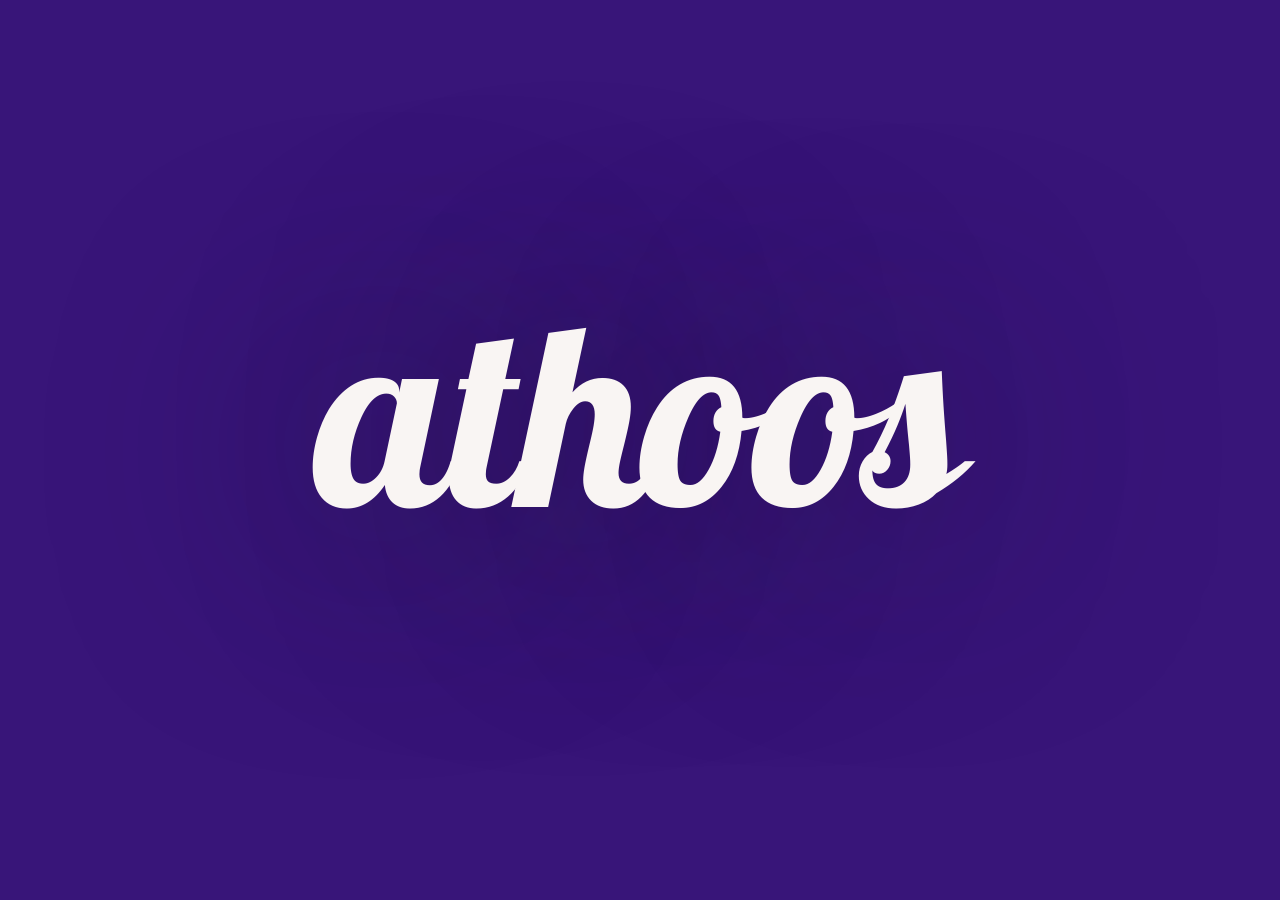
==== index.html @ 97199108 "Initial commit" ====
<!DOCTYPE html>

<head>
  <title>Athoos</title>
  <link href="style.css" type="text/css" rel="stylesheet">
</head>

<body>
  <section class="intro">
    <div class="inner">
      <div class="content">
        <h1><span class="rwd-line">athoos</span></h1>
      </div>
    </div>
  </section>
</body>

</html>
---- style.css ----
@import url('https://fonts.googleapis.com/css?family=Galada');

html,
body {
  margin: 0;
  padding: 0;
  height: 100%;
  width: 100%;
  background-color: #1e1047;
}

.intro {
  height: 100%;
  width: 100%;
  margin: auto;
  display: table;
  top: 0;
  background-size: cover;
  background-color: #381579;
}

.intro .inner {
  display: table-cell;
  vertical-align: middle;
  width: 100%;
  max-width: none;
}

.content {
  max-width: 100%;
  margin: 0 auto;
  text-align: center;
}

.content h1 {
  font-family: "Galada", Georgia, serif;
  color: #f9f5f3;
  text-shadow: 0px 0px 250px #21183c;
  font-size: 6rem;
  font-weight: normal;
}

.rwd-line {
  display: block;
}

@media screen and (min-width: 768px) {
  .content h1 {
    font-size: 16rem;
  }

  .rwd-line {
    display: inline;
  }
}
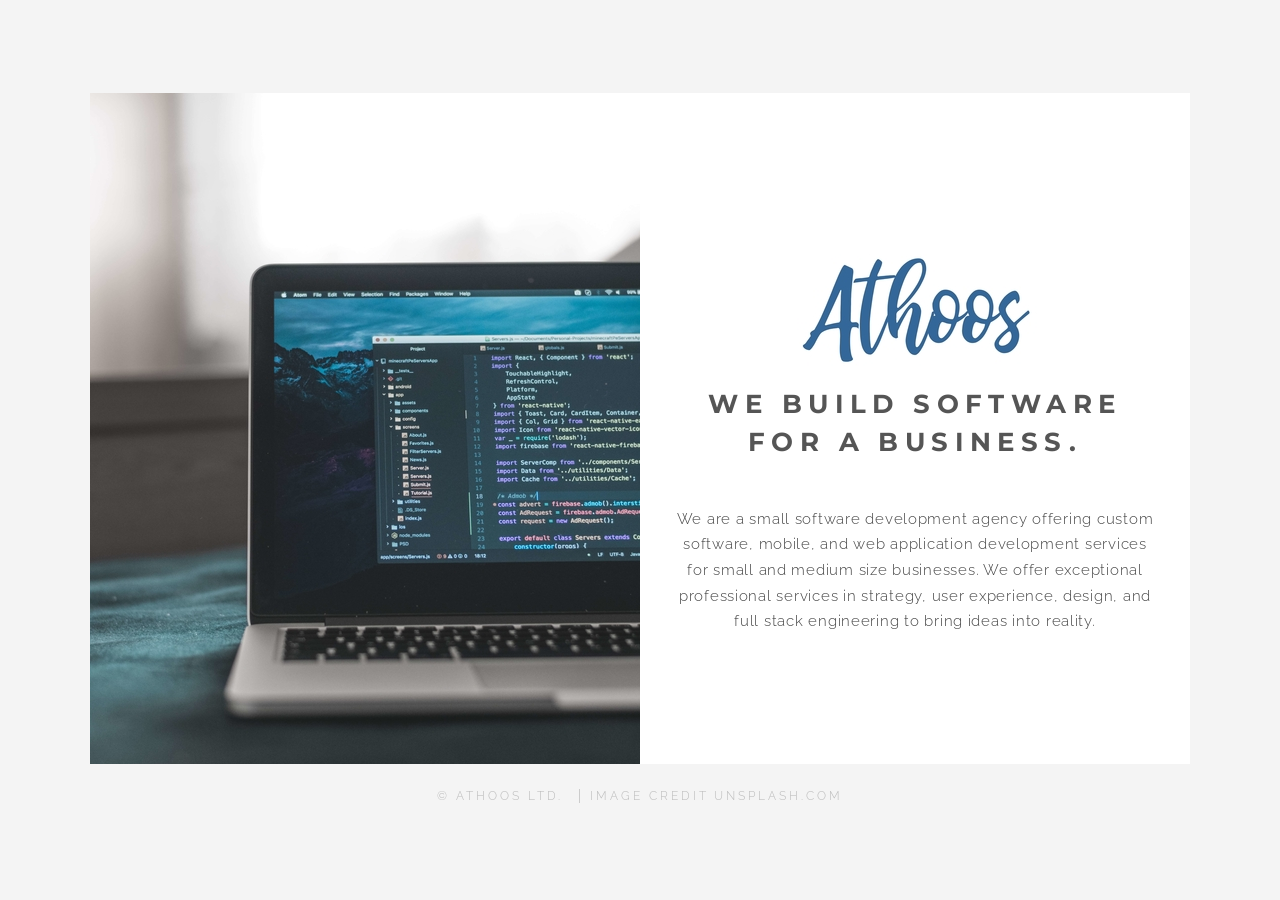
==== commit 0086ae8f: "New home page design" ====
--- a/index.html
+++ b/index.html
@@ -1,18 +1,61 @@
-<!DOCTYPE html>
-
-<head>
-  <title>Athoos</title>
-  <link href="style.css" type="text/css" rel="stylesheet">
-</head>
-
-<body>
-  <section class="intro">
-    <div class="inner">
-      <div class="content">
-        <h1><span class="rwd-line">athoos</span></h1>
-      </div>
-    </div>
-  </section>
-</body>
-
-</html>
+<!DOCTYPE html>
+<!--
+	Indivisible by Pixelarity
+	pixelarity.com | hello@pixelarity.com
+	License: pixelarity.com/license
+-->
+<html>
+  <head>
+    <title>Athoos | Software Development Agency</title>
+    <meta charset="utf-8" />
+    <meta
+      name="viewport"
+      content="width=device-width, initial-scale=1, user-scalable=no"
+    />
+    <link rel="stylesheet" href="assets/css/main.css" />
+  </head>
+  <body>
+    <!-- Wrapper -->
+    <div id="wrapper">
+      <!-- Home -->
+      <article id="home" class="panel special">
+        <div class="image">
+          <img
+            src="images/home-sidebar.jpg"
+            alt="Computer screen"
+            data-position="center center"
+          />
+        </div>
+        <div class="content">
+          <div class="inner">
+            <header>
+              <img
+                src="images/athoos-logo.jpg"
+                alt="Athoos Ltd Logo"
+                data-position="center center"
+              />
+              <h2>
+                We build software for a business.
+              </h2>
+            </header>
+            <p>
+              We are a small software development agency offering custom
+              software, mobile, and web application development services for
+              small and medium size businesses. We offer exceptional
+              professional services in strategy, user experience, design, and
+              full stack engineering to bring ideas into reality.
+            </p>
+          </div>
+        </div>
+      </article>
+
+      <!-- Footer -->
+      <footer id="footer">
+        <p class="copyright">
+          &copy; Athoos Ltd.
+          <span class="text-muted">Image credit unsplash.com</span>
+        </p>
+      </footer>
+    </div>
+  </body>
+</html>
--- a/assets/css/main.css
+++ b/assets/css/main.css
@@ -0,0 +1,1689 @@
+@import url("https://fonts.googleapis.com/css?family=Raleway|Montserrat:700");
+
+/*
+	Indivisible by Pixelarity
+	pixelarity.com | hello@pixelarity.com
+	License: pixelarity.com/license
+*/
+
+html,
+body,
+div,
+span,
+applet,
+object,
+iframe,
+h1,
+h2,
+h3,
+h4,
+h5,
+h6,
+p,
+blockquote,
+pre,
+a,
+abbr,
+acronym,
+address,
+big,
+cite,
+code,
+del,
+dfn,
+em,
+img,
+ins,
+kbd,
+q,
+s,
+samp,
+small,
+strike,
+strong,
+sub,
+sup,
+tt,
+var,
+b,
+u,
+i,
+center,
+dl,
+dt,
+dd,
+ol,
+ul,
+li,
+fieldset,
+form,
+label,
+legend,
+table,
+caption,
+tbody,
+tfoot,
+thead,
+tr,
+th,
+td,
+article,
+aside,
+canvas,
+details,
+embed,
+figure,
+figcaption,
+footer,
+header,
+hgroup,
+menu,
+nav,
+output,
+ruby,
+section,
+summary,
+time,
+mark,
+audio,
+video {
+  margin: 0;
+  padding: 0;
+  border: 0;
+  font-size: 100%;
+  font: inherit;
+  vertical-align: baseline;
+}
+
+article,
+aside,
+details,
+figcaption,
+figure,
+footer,
+header,
+hgroup,
+menu,
+nav,
+section {
+  display: block;
+}
+
+body {
+  line-height: 1;
+}
+
+ol,
+ul {
+  list-style: none;
+}
+
+blockquote,
+q {
+  quotes: none;
+}
+
+blockquote:before,
+blockquote:after,
+q:before,
+q:after {
+  content: "";
+  content: none;
+}
+
+table {
+  border-collapse: collapse;
+  border-spacing: 0;
+}
+
+body {
+  -webkit-text-size-adjust: none;
+}
+
+mark {
+  background-color: transparent;
+  color: inherit;
+}
+
+input::-moz-focus-inner {
+  border: 0;
+  padding: 0;
+}
+
+input,
+select,
+textarea {
+  -moz-appearance: none;
+  -webkit-appearance: none;
+  -ms-appearance: none;
+  appearance: none;
+}
+
+/* Basic */
+
+@-ms-viewport {
+  width: device-width;
+}
+
+@media screen and (max-width: 480px) {
+  html,
+  body {
+    min-width: 320px;
+  }
+}
+
+html {
+  box-sizing: border-box;
+}
+
+*,
+*:before,
+*:after {
+  box-sizing: inherit;
+}
+
+body {
+  background: #f4f4f4;
+}
+
+body.is-preload-0 *,
+body.is-preload-0 *:before,
+body.is-preload-0 *:after {
+  -moz-animation: none !important;
+  -webkit-animation: none !important;
+  -ms-animation: none !important;
+  animation: none !important;
+  -moz-transition: none !important;
+  -webkit-transition: none !important;
+  -ms-transition: none !important;
+  transition: none !important;
+}
+
+/* Type */
+
+body,
+input,
+select,
+textarea {
+  color: #444;
+  font-family: "Raleway", Helvetica, sans-serif;
+  font-size: 14pt;
+  font-weight: 300;
+  line-height: 1.75;
+  letter-spacing: 0.05em;
+}
+
+@media screen and (max-width: 1680px) {
+  body,
+  input,
+  select,
+  textarea {
+    font-size: 11pt;
+  }
+}
+
+@media screen and (max-width: 360px) {
+  body,
+  input,
+  select,
+  textarea {
+    font-size: 10pt;
+  }
+}
+
+a {
+  -moz-transition: color 0.2s ease, border-bottom-color 0.2s ease;
+  -webkit-transition: color 0.2s ease, border-bottom-color 0.2s ease;
+  -ms-transition: color 0.2s ease, border-bottom-color 0.2s ease;
+  transition: color 0.2s ease, border-bottom-color 0.2s ease;
+  text-decoration: none;
+  border-bottom: dotted 1px;
+  color: inherit;
+}
+
+a:hover {
+  color: #49c8ff !important;
+  border-bottom-color: transparent;
+}
+
+strong,
+b {
+  color: #555;
+  font-weight: 500;
+}
+
+em,
+i {
+  font-style: italic;
+}
+
+p {
+  margin: 0 0 2em 0;
+}
+
+h1,
+h2,
+h3,
+h4,
+h5,
+h6 {
+  color: #555;
+  font-family: "Montserrat", sans-serif;
+  font-weight: 700;
+  line-height: 1.5;
+  margin: 0 0 1em 0;
+  text-transform: uppercase;
+  letter-spacing: 0.25em;
+}
+
+h1 a,
+h2 a,
+h3 a,
+h4 a,
+h5 a,
+h6 a {
+  color: inherit;
+  text-decoration: none;
+}
+
+h1 {
+  font-size: 2em;
+}
+
+h2 {
+  font-size: 1.75em;
+}
+
+h3 {
+  font-size: 1.25em;
+}
+
+h4 {
+  font-size: 1em;
+}
+
+h5 {
+  font-size: 0.9em;
+}
+
+h6 {
+  font-size: 0.7em;
+}
+
+@media screen and (max-width: 736px) {
+  h1 {
+    font-size: 1.5em;
+  }
+
+  h2 {
+    font-size: 1.25em;
+  }
+}
+
+sub {
+  font-size: 0.8em;
+  position: relative;
+  top: 0.5em;
+}
+
+sup {
+  font-size: 0.8em;
+  position: relative;
+  top: -0.5em;
+}
+
+blockquote {
+  border-left: solid 4px #cccccc;
+  font-style: italic;
+  margin: 0 0 2em 0;
+  padding: 0.5em 0 0.5em 2em;
+}
+
+code {
+  background: rgba(144, 144, 144, 0.075);
+  border-radius: 8px;
+  border: solid 1px #cccccc;
+  font-family: "Courier New", monospace;
+  font-size: 0.9em;
+  margin: 0 0.25em;
+  padding: 0.25em 0.65em;
+}
+
+pre {
+  -webkit-overflow-scrolling: touch;
+  font-family: "Courier New", monospace;
+  font-size: 0.9em;
+  margin: 0 0 2em 0;
+}
+
+pre code {
+  display: block;
+  line-height: 1.75;
+  padding: 1em 1.5em;
+  overflow-x: auto;
+}
+
+hr {
+  border: 0;
+  border-bottom: solid 1px #cccccc;
+  margin: 2em 0;
+}
+
+hr.major {
+  margin: 3em 0;
+}
+
+.align-left {
+  text-align: left;
+}
+
+.align-center {
+  text-align: center;
+}
+
+.align-right {
+  text-align: right;
+}
+
+/* Section/Article */
+
+section.special,
+article.special {
+  text-align: center;
+}
+
+header {
+  margin: 3em 0;
+}
+
+header > :first-child {
+  margin-bottom: 0;
+}
+
+header > :first-child:after {
+  content: "";
+  display: block;
+  background-color: #cccccc;
+  height: 1px;
+  margin: 1.5rem 0 1.75rem 0;
+  width: 5rem;
+}
+
+.special header > :first-child:after {
+  margin-left: auto;
+  margin-right: auto;
+}
+
+header p {
+  font-size: 0.9em;
+  letter-spacing: 0.25em;
+  margin-bottom: 0;
+  text-transform: uppercase;
+}
+
+@media screen and (max-width: 736px) {
+  header {
+    margin: 2em 0;
+  }
+
+  header > :first-child:after {
+    margin: 1.25rem 0 1.5rem 0;
+  }
+
+  header p {
+    font-size: 0.8em;
+  }
+
+  header p br {
+    display: none;
+  }
+}
+
+/* Form */
+
+form {
+  margin: 0 0 2em 0;
+}
+
+form > :last-child {
+  margin-bottom: 0;
+}
+
+form > .fields {
+  display: -moz-flex;
+  display: -webkit-flex;
+  display: -ms-flex;
+  display: flex;
+  -moz-flex-wrap: wrap;
+  -webkit-flex-wrap: wrap;
+  -ms-flex-wrap: wrap;
+  flex-wrap: wrap;
+  width: calc(100% + 3em);
+  margin: -1.5em 0 2em -1.5em;
+}
+
+form > .fields > .field {
+  -moz-flex-grow: 0;
+  -webkit-flex-grow: 0;
+  -ms-flex-grow: 0;
+  flex-grow: 0;
+  -moz-flex-shrink: 0;
+  -webkit-flex-shrink: 0;
+  -ms-flex-shrink: 0;
+  flex-shrink: 0;
+  padding: 1.5em 0 0 1.5em;
+  width: calc(100% - 1.5em);
+}
+
+form > .fields > .field.half {
+  width: calc(50% - 0.75em);
+}
+
+form > .fields > .field.third {
+  width: calc(100% / 3 - 0.5em);
+}
+
+form > .fields > .field.quarter {
+  width: calc(25% - 0.375em);
+}
+
+@media screen and (max-width: 480px) {
+  form > .fields {
+    width: calc(100% + 3em);
+    margin: -1.5em 0 2em -1.5em;
+  }
+
+  form > .fields > .field {
+    padding: 1.5em 0 0 1.5em;
+    width: calc(100% - 1.5em);
+  }
+
+  form > .fields > .field.half {
+    width: calc(100% - 1.5em);
+  }
+
+  form > .fields > .field.third {
+    width: calc(100% - 1.5em);
+  }
+
+  form > .fields > .field.quarter {
+    width: calc(100% - 1.5em);
+  }
+}
+
+label {
+  color: #555;
+  display: block;
+  font-size: 0.8em;
+  font-weight: 500;
+  margin: 0 0 1em 0;
+  text-transform: uppercase;
+  letter-spacing: 0.25em;
+}
+
+input[type="text"],
+input[type="password"],
+input[type="email"],
+input[type="tel"],
+input[type="search"],
+input[type="url"],
+select,
+textarea {
+  -moz-appearance: none;
+  -webkit-appearance: none;
+  -ms-appearance: none;
+  appearance: none;
+  background: rgba(144, 144, 144, 0.075);
+  border-radius: 8px;
+  border: none;
+  border: solid 1px #cccccc;
+  color: inherit;
+  display: block;
+  outline: 0;
+  padding: 0 1em;
+  text-decoration: none;
+  width: 100%;
+}
+
+input[type="text"]:invalid,
+input[type="password"]:invalid,
+input[type="email"]:invalid,
+input[type="tel"]:invalid,
+input[type="search"]:invalid,
+input[type="url"]:invalid,
+select:invalid,
+textarea:invalid {
+  box-shadow: none;
+}
+
+input[type="text"]:focus,
+input[type="password"]:focus,
+input[type="email"]:focus,
+input[type="tel"]:focus,
+input[type="search"]:focus,
+input[type="url"]:focus,
+select:focus,
+textarea:focus {
+  border-color: #49c8ff;
+  box-shadow: 0 0 0 1px #49c8ff;
+}
+
+select {
+  background-image: url("data:image/svg+xml;charset=utf8,%3Csvg xmlns='http://www.w3.org/2000/svg' width='40' height='40' preserveAspectRatio='none' viewBox='0 0 40 40'%3E%3Cpath d='M9.4,12.3l10.4,10.4l10.4-10.4c0.2-0.2,0.5-0.4,0.9-0.4c0.3,0,0.6,0.1,0.9,0.4l3.3,3.3c0.2,0.2,0.4,0.5,0.4,0.9 c0,0.4-0.1,0.6-0.4,0.9L20.7,31.9c-0.2,0.2-0.5,0.4-0.9,0.4c-0.3,0-0.6-0.1-0.9-0.4L4.3,17.3c-0.2-0.2-0.4-0.5-0.4-0.9 c0-0.4,0.1-0.6,0.4-0.9l3.3-3.3c0.2-0.2,0.5-0.4,0.9-0.4S9.1,12.1,9.4,12.3z' fill='%23cccccc' /%3E%3C/svg%3E");
+  background-size: 1.25rem;
+  background-repeat: no-repeat;
+  background-position: calc(100% - 1rem) center;
+  height: 2.75em;
+  padding-right: 2.75em;
+  text-overflow: ellipsis;
+}
+
+select:focus::-ms-value {
+  background-color: transparent;
+}
+
+select::-ms-expand {
+  display: none;
+}
+
+select option {
+  color: #555;
+  background: #f4f4f4;
+}
+
+input[type="text"],
+input[type="password"],
+input[type="email"],
+input[type="tel"],
+input[type="search"],
+input[type="url"],
+select {
+  height: 2.75em;
+}
+
+textarea {
+  padding: 0.75em 1em;
+}
+
+input[type="checkbox"],
+input[type="radio"] {
+  -moz-appearance: none;
+  -webkit-appearance: none;
+  -ms-appearance: none;
+  appearance: none;
+  display: block;
+  float: left;
+  margin-right: -2em;
+  opacity: 0;
+  width: 1em;
+  z-index: -1;
+}
+
+input[type="checkbox"] + label,
+input[type="radio"] + label {
+  text-decoration: none;
+  color: #444;
+  cursor: pointer;
+  display: inline-block;
+  font-size: 0.8em;
+  font-weight: 300;
+  margin: 0 0 0.5em 0;
+  padding-left: 2.9em;
+  padding-right: 0.75em;
+  position: relative;
+}
+
+input[type="checkbox"] + label:before,
+input[type="radio"] + label:before {
+  -moz-osx-font-smoothing: grayscale;
+  -webkit-font-smoothing: antialiased;
+  display: inline-block;
+  font-style: normal;
+  font-variant: normal;
+  text-rendering: auto;
+  line-height: 1;
+  text-transform: none !important;
+  font-family: "Font Awesome 5 Free";
+  font-weight: 900;
+}
+
+input[type="checkbox"] + label:before,
+input[type="radio"] + label:before {
+  background: rgba(144, 144, 144, 0.075);
+  border-radius: 8px;
+  border: solid 1px #cccccc;
+  content: "";
+  display: inline-block;
+  height: 1.65em;
+  left: 0;
+  line-height: 1.58125em;
+  position: absolute;
+  text-align: center;
+  top: 0;
+  width: 1.65em;
+  font-size: 1em;
+  letter-spacing: 0;
+}
+
+input[type="checkbox"]:checked + label:before,
+input[type="radio"]:checked + label:before {
+  background: #555;
+  border-color: #555;
+  color: #ffffff;
+  content: "\f00c";
+}
+
+input[type="checkbox"]:focus + label:before,
+input[type="radio"]:focus + label:before {
+  border-color: #49c8ff;
+  box-shadow: 0 0 0 1px #49c8ff;
+}
+
+input[type="checkbox"] + label:before {
+  border-radius: 4px;
+}
+
+input[type="radio"] + label:before {
+  border-radius: 100%;
+}
+
+::-webkit-input-placeholder {
+  color: #bbb !important;
+  opacity: 1;
+}
+
+:-moz-placeholder {
+  color: #bbb !important;
+  opacity: 1;
+}
+
+::-moz-placeholder {
+  color: #bbb !important;
+  opacity: 1;
+}
+
+:-ms-input-placeholder {
+  color: #bbb !important;
+  opacity: 1;
+}
+
+.formerize-placeholder {
+  color: #bbb !important;
+  opacity: 1;
+}
+
+/* Box */
+
+.box {
+  border-radius: 8px;
+  border: solid 1px #cccccc;
+  margin-bottom: 2em;
+  padding: 1.5em;
+}
+
+.box > :last-child,
+.box > :last-child > :last-child,
+.box > :last-child > :last-child > :last-child {
+  margin-bottom: 0;
+}
+
+.box.alt {
+  border: 0;
+  border-radius: 0;
+  padding: 0;
+}
+
+/* Icon */
+
+.icon {
+  text-decoration: none;
+  border-bottom: none;
+  position: relative;
+}
+
+.icon:before {
+  -moz-osx-font-smoothing: grayscale;
+  -webkit-font-smoothing: antialiased;
+  display: inline-block;
+  font-style: normal;
+  font-variant: normal;
+  text-rendering: auto;
+  line-height: 1;
+  text-transform: none !important;
+  font-family: "Font Awesome 5 Free";
+  font-weight: 400;
+}
+
+.icon.solid:before {
+  font-weight: 900;
+}
+
+.icon.brands:before {
+  font-family: "Font Awesome 5 Brands";
+}
+
+.icon > .label {
+  display: none;
+}
+
+/* Image */
+
+.image {
+  border-radius: 8px;
+  border: 0;
+  display: inline-block;
+  position: relative;
+}
+
+.image img {
+  border-radius: 8px;
+  display: block;
+}
+
+.image.left,
+.image.right {
+  max-width: 40%;
+}
+
+.image.left img,
+.image.right img {
+  width: 100%;
+}
+
+.image.left {
+  float: left;
+  padding: 0 1.5em 1em 0;
+  top: 0.25em;
+}
+
+.image.right {
+  float: right;
+  padding: 0 0 1em 1.5em;
+  top: 0.25em;
+}
+
+.image.fit {
+  display: block;
+  margin: 0 0 2em 0;
+  width: 100%;
+}
+
+.image.fit img {
+  width: 100%;
+}
+
+.image.main {
+  display: block;
+  margin: 0 0 3em 0;
+  width: 100%;
+}
+
+.image.main img {
+  width: 100%;
+}
+
+/* List */
+
+ol {
+  list-style: decimal;
+  margin: 0 0 2em 0;
+  padding-left: 1.25em;
+}
+
+ol li {
+  padding-left: 0.25em;
+}
+
+ul {
+  list-style: disc;
+  margin: 0 0 2em 0;
+  padding-left: 1em;
+}
+
+ul li {
+  padding-left: 0.5em;
+}
+
+ul.alt {
+  list-style: none;
+  padding-left: 0;
+}
+
+ul.alt li {
+  border-top: solid 1px #cccccc;
+  padding: 0.5em 0;
+}
+
+ul.alt li:first-child {
+  border-top: 0;
+  padding-top: 0;
+}
+
+dl {
+  margin: 0 0 2em 0;
+}
+
+dl dt {
+  display: block;
+  font-weight: 500;
+  margin: 0 0 1em 0;
+}
+
+dl dd {
+  margin-left: 2em;
+}
+
+/* Actions */
+
+ul.actions {
+  cursor: default;
+  list-style: none;
+  margin-left: -1em;
+  margin-top: -1em;
+  padding-left: 0;
+}
+
+ul.actions li {
+  display: inline-block;
+  margin: 1em 0 0 1em;
+  padding-left: 0;
+  vertical-align: middle;
+}
+
+ul.actions li:last-child {
+  padding-right: 0;
+}
+
+ul.actions.stacked {
+  margin-top: 0;
+  margin-left: 0;
+}
+
+ul.actions.stacked li {
+  display: block;
+  margin: 0;
+  padding: 1.5em 0 0 0;
+  position: relative;
+}
+
+ul.actions.stacked li:first-child {
+  padding-top: 0;
+}
+
+ul.actions.stacked li > * {
+  margin-bottom: 0;
+}
+
+ul.actions.stacked li > .button {
+  min-width: 15em;
+}
+
+ul.actions.stacked.special li:after {
+  background-color: #cccccc;
+  content: "";
+  display: block;
+  height: 1.5em;
+  left: 50%;
+  position: absolute;
+  top: 100%;
+  width: 1px;
+}
+
+ul.actions.stacked.special li:last-child:after {
+  display: none;
+}
+
+@media screen and (max-width: 736px) {
+  ul.actions.stacked.special li {
+    padding: 1em 0 0 0;
+  }
+
+  ul.actions.stacked.special li:after {
+    height: 1em;
+  }
+}
+
+ul.actions.animated.spinY li {
+  -moz-perspective: 1000px;
+  -webkit-perspective: 1000px;
+  -ms-perspective: 1000px;
+  perspective: 1000px;
+}
+
+ul.actions.animated.spinY li a {
+  -moz-transition: background-color 0.2s ease, box-shadow 0.2s ease,
+    color 0.2s ease, -moz-transform 0.5s ease-in;
+  -webkit-transition: background-color 0.2s ease, box-shadow 0.2s ease,
+    color 0.2s ease, -webkit-transform 0.5s ease-in;
+  -ms-transition: background-color 0.2s ease, box-shadow 0.2s ease,
+    color 0.2s ease, -ms-transform 0.5s ease-in;
+  transition: background-color 0.2s ease, box-shadow 0.2s ease, color 0.2s ease,
+    transform 0.5s ease-in;
+}
+
+ul.actions.animated.spinY li a.active {
+  -moz-transform: rotateY(480deg);
+  -webkit-transform: rotateY(480deg);
+  -ms-transform: rotateY(480deg);
+  transform: rotateY(480deg);
+}
+
+ul.actions.animated.spinX li {
+  -moz-perspective: 1000px;
+  -webkit-perspective: 1000px;
+  -ms-perspective: 1000px;
+  perspective: 1000px;
+}
+
+ul.actions.animated.spinX li a {
+  -moz-transition: background-color 0.2s ease, box-shadow 0.2s ease,
+    color 0.2s ease, -moz-transform 0.5s ease-in;
+  -webkit-transition: background-color 0.2s ease, box-shadow 0.2s ease,
+    color 0.2s ease, -webkit-transform 0.5s ease-in;
+  -ms-transition: background-color 0.2s ease, box-shadow 0.2s ease,
+    color 0.2s ease, -ms-transform 0.5s ease-in;
+  transition: background-color 0.2s ease, box-shadow 0.2s ease, color 0.2s ease,
+    transform 0.5s ease-in;
+}
+
+ul.actions.animated.spinX li a.active {
+  -moz-transform: rotateX(480deg);
+  -webkit-transform: rotateX(480deg);
+  -ms-transform: rotateX(480deg);
+  transform: rotateX(480deg);
+}
+
+/* Icons */
+
+ul.icons {
+  cursor: default;
+  list-style: none;
+  padding-left: 0;
+}
+
+ul.icons li {
+  display: inline-block;
+  padding-left: 0;
+}
+
+ul.icons li .icon {
+  display: inline-block;
+  width: 2.5em;
+  height: 2.5em;
+  line-height: 2.5em;
+  text-align: center;
+}
+
+ul.icons li .icon:before {
+  font-size: 1.25rem;
+}
+
+/* Table */
+
+.table-wrapper {
+  -webkit-overflow-scrolling: touch;
+  overflow-x: auto;
+}
+
+table {
+  margin: 0 0 2em 0;
+  width: 100%;
+}
+
+table tbody tr {
+  border: solid 1px #cccccc;
+  border-left: 0;
+  border-right: 0;
+}
+
+table tbody tr:nth-child(2n + 1) {
+  background-color: rgba(144, 144, 144, 0.075);
+}
+
+table td {
+  padding: 0.75em 0.75em;
+}
+
+table th {
+  color: #555;
+  font-size: 0.9em;
+  font-weight: 500;
+  padding: 0 0.75em 0.75em 0.75em;
+  text-align: left;
+}
+
+table thead {
+  border-bottom: solid 2px #cccccc;
+}
+
+table tfoot {
+  border-top: solid 2px #cccccc;
+}
+
+table.alt {
+  border-collapse: separate;
+}
+
+table.alt tbody tr td {
+  border: solid 1px #cccccc;
+  border-left-width: 0;
+  border-top-width: 0;
+}
+
+table.alt tbody tr td:first-child {
+  border-left-width: 1px;
+}
+
+table.alt tbody tr:first-child td {
+  border-top-width: 1px;
+}
+
+table.alt thead {
+  border-bottom: 0;
+}
+
+table.alt tfoot {
+  border-top: 0;
+}
+
+/* Button */
+
+input[type="submit"],
+input[type="reset"],
+input[type="button"],
+button,
+.button {
+  -moz-appearance: none;
+  -webkit-appearance: none;
+  -ms-appearance: none;
+  appearance: none;
+  -moz-transition: background-color 0.2s ease, box-shadow 0.2s ease,
+    color 0.2s ease;
+  -webkit-transition: background-color 0.2s ease, box-shadow 0.2s ease,
+    color 0.2s ease;
+  -ms-transition: background-color 0.2s ease, box-shadow 0.2s ease,
+    color 0.2s ease;
+  transition: background-color 0.2s ease, box-shadow 0.2s ease, color 0.2s ease;
+  -webkit-tap-highlight-color: rgba(255, 255, 255, 0);
+  background-color: transparent;
+  border-radius: 8px;
+  border: 0;
+  box-shadow: inset 0 0 0 1px #cccccc;
+  color: #555 !important;
+  cursor: pointer;
+  display: inline-block;
+  font-size: 0.8em;
+  font-weight: 500;
+  height: 3.5em;
+  letter-spacing: 0.25em;
+  line-height: 3.5em;
+  padding: 0 2em;
+  position: relative;
+  text-align: center;
+  text-decoration: none;
+  text-transform: uppercase;
+  white-space: nowrap;
+}
+
+input[type="submit"].icon:before,
+input[type="reset"].icon:before,
+input[type="button"].icon:before,
+button.icon:before,
+.button.icon:before {
+  margin-right: 0.5em;
+}
+
+input[type="submit"].back,
+input[type="reset"].back,
+input[type="button"].back,
+button.back,
+.button.back {
+  padding-left: 4.75em;
+}
+
+input[type="submit"].back:before,
+input[type="reset"].back:before,
+input[type="button"].back:before,
+button.back:before,
+.button.back:before {
+  -moz-transition: opacity 0.2s ease;
+  -webkit-transition: opacity 0.2s ease;
+  -ms-transition: opacity 0.2s ease;
+  transition: opacity 0.2s ease;
+  background-image: url("data:image/svg+xml;charset=utf8,%3Csvg xmlns='http://www.w3.org/2000/svg' xmlns:xlink='http://www.w3.org/1999/xlink' width='112px' height='96px' viewBox='0 0 112 96' zoomAndPan='disable'%3E%3Cstyle%3Eline %7B stroke: %23cccccc%3B stroke-width: 4px %7D%3C/style%3E%3Cline x1='0' y1='46' x2='112' y2='46' /%3E%3Cline x1='24' y1='22' x2='0' y2='46' /%3E%3Cline x1='24' y1='70' x2='0' y2='46' /%3E%3C/svg%3E");
+  background-position: center;
+  background-repeat: no-repeat;
+  background-size: contain;
+  content: "";
+  display: inline-block;
+  height: inherit;
+  left: 2em;
+  opacity: 1;
+  position: absolute;
+  top: 0;
+  vertical-align: middle;
+  width: 2em;
+}
+
+input[type="submit"].back:after,
+input[type="reset"].back:after,
+input[type="button"].back:after,
+button.back:after,
+.button.back:after {
+  -moz-transition: opacity 0.2s ease;
+  -webkit-transition: opacity 0.2s ease;
+  -ms-transition: opacity 0.2s ease;
+  transition: opacity 0.2s ease;
+  background-image: url("data:image/svg+xml;charset=utf8,%3Csvg xmlns='http://www.w3.org/2000/svg' xmlns:xlink='http://www.w3.org/1999/xlink' width='112px' height='96px' viewBox='0 0 112 96' zoomAndPan='disable'%3E%3Cstyle%3Eline %7B stroke: %2349c8ff%3B stroke-width: 4px %7D%3C/style%3E%3Cline x1='0' y1='46' x2='112' y2='46' /%3E%3Cline x1='24' y1='22' x2='0' y2='46' /%3E%3Cline x1='24' y1='70' x2='0' y2='46' /%3E%3C/svg%3E");
+  background-position: center;
+  background-repeat: no-repeat;
+  background-size: contain;
+  content: "";
+  display: inline-block;
+  height: inherit;
+  left: 2em;
+  opacity: 0;
+  position: absolute;
+  top: 0;
+  vertical-align: middle;
+  width: 2em;
+}
+
+input[type="submit"].back:hover:before,
+input[type="submit"].back.active:before,
+input[type="reset"].back:hover:before,
+input[type="reset"].back.active:before,
+input[type="button"].back:hover:before,
+input[type="button"].back.active:before,
+button.back:hover:before,
+button.back.active:before,
+.button.back:hover:before,
+.button.back.active:before {
+  opacity: 0;
+}
+
+input[type="submit"].back:hover:after,
+input[type="submit"].back.active:after,
+input[type="reset"].back:hover:after,
+input[type="reset"].back.active:after,
+input[type="button"].back:hover:after,
+input[type="button"].back.active:after,
+button.back:hover:after,
+button.back.active:after,
+.button.back:hover:after,
+.button.back.active:after {
+  opacity: 1;
+}
+
+input[type="submit"].fit,
+input[type="reset"].fit,
+input[type="button"].fit,
+button.fit,
+.button.fit {
+  width: 100%;
+}
+
+input[type="submit"].small,
+input[type="reset"].small,
+input[type="button"].small,
+button.small,
+.button.small {
+  font-size: 0.7em;
+}
+
+input[type="submit"].large,
+input[type="reset"].large,
+input[type="button"].large,
+button.large,
+.button.large {
+  font-size: 1em;
+}
+
+input[type="submit"]:hover,
+input[type="submit"].active,
+input[type="reset"]:hover,
+input[type="reset"].active,
+input[type="button"]:hover,
+input[type="button"].active,
+button:hover,
+button.active,
+.button:hover,
+.button.active {
+  box-shadow: inset 0 0 0 1px #49c8ff;
+  color: #49c8ff !important;
+}
+
+input[type="submit"]:active,
+input[type="submit"].active,
+input[type="reset"]:active,
+input[type="reset"].active,
+input[type="button"]:active,
+input[type="button"].active,
+button:active,
+button.active,
+.button:active,
+.button.active {
+  background-color: rgba(73, 200, 255, 0.05);
+}
+
+input[type="submit"].primary,
+input[type="reset"].primary,
+input[type="button"].primary,
+button.primary,
+.button.primary {
+  box-shadow: none;
+  background-color: #555;
+  color: #f4f4f4 !important;
+}
+
+input[type="submit"].primary:hover,
+input[type="reset"].primary:hover,
+input[type="button"].primary:hover,
+button.primary:hover,
+.button.primary:hover {
+  background-color: #49c8ff;
+}
+
+input[type="submit"].primary:active,
+input[type="reset"].primary:active,
+input[type="button"].primary:active,
+button.primary:active,
+.button.primary:active {
+  background-color: #16b9ff;
+}
+
+input[type="submit"].disabled,
+input[type="submit"]:disabled,
+input[type="reset"].disabled,
+input[type="reset"]:disabled,
+input[type="button"].disabled,
+input[type="button"]:disabled,
+button.disabled,
+button:disabled,
+.button.disabled,
+.button:disabled {
+  pointer-events: none;
+  cursor: default;
+  opacity: 0.25;
+}
+
+/* Wrapper */
+
+#wrapper {
+  display: -moz-flex;
+  display: -webkit-flex;
+  display: -ms-flex;
+  display: flex;
+  -moz-align-items: center;
+  -webkit-align-items: center;
+  -ms-align-items: center;
+  align-items: center;
+  -moz-flex-direction: column;
+  -webkit-flex-direction: column;
+  -ms-flex-direction: column;
+  flex-direction: column;
+  -moz-justify-content: center;
+  -webkit-justify-content: center;
+  -ms-justify-content: center;
+  justify-content: center;
+  -moz-perspective: 1000px;
+  -webkit-perspective: 1000px;
+  -ms-perspective: 1000px;
+  perspective: 1000px;
+  min-height: 100vh;
+  padding: 3em;
+  width: 100%;
+}
+
+@media screen and (max-width: 1280px) {
+  #wrapper {
+    padding: 1.5em;
+  }
+}
+
+@media screen and (max-width: 980px) {
+  #wrapper {
+    padding: 2em;
+  }
+}
+
+@media screen and (max-width: 736px) {
+  #wrapper {
+    padding: 1em;
+  }
+}
+
+/* Panel */
+
+.panel {
+  display: -moz-flex;
+  display: -webkit-flex;
+  display: -ms-flex;
+  display: flex;
+  -moz-align-items: -moz-stretch;
+  -webkit-align-items: -webkit-stretch;
+  -ms-align-items: -ms-stretch;
+  align-items: stretch;
+  -moz-justify-content: center;
+  -webkit-justify-content: center;
+  -ms-justify-content: center;
+  justify-content: center;
+  -moz-transition: opacity 0.5s ease, -moz-transform 0.5s ease;
+  -webkit-transition: opacity 0.5s ease, -webkit-transform 0.5s ease;
+  -ms-transition: opacity 0.5s ease, -ms-transform 0.5s ease;
+  transition: opacity 0.5s ease, transform 0.5s ease;
+  max-width: calc(100vw - 6em);
+  width: 86em;
+}
+
+.panel > .image {
+  -moz-transition: -moz-transform 0.5s ease;
+  -webkit-transition: -webkit-transform 0.5s ease;
+  -ms-transition: -ms-transform 0.5s ease;
+  transition: transform 0.5s ease;
+  background-color: #777;
+  background-position: center;
+  background-repeat: no-repeat;
+  background-size: cover;
+  border-radius: 0;
+  min-height: 50em;
+  width: 50%;
+  z-index: 1;
+}
+
+.panel > .image img {
+  border-radius: 0;
+  display: block;
+  height: 100%;
+  object-fit: cover;
+  object-position: center;
+  width: 100%;
+}
+
+.panel > .content {
+  display: -moz-flex;
+  display: -webkit-flex;
+  display: -ms-flex;
+  display: flex;
+  -moz-flex-direction: column;
+  -webkit-flex-direction: column;
+  -ms-flex-direction: column;
+  flex-direction: column;
+  -moz-justify-content: center;
+  -webkit-justify-content: center;
+  -ms-justify-content: center;
+  justify-content: center;
+  -moz-transition: -moz-transform 0.5s ease;
+  -webkit-transition: -webkit-transform 0.5s ease;
+  -ms-transition: -ms-transform 0.5s ease;
+  transition: transform 0.5s ease;
+  background-color: #ffffff;
+  padding: 3em;
+  width: 50%;
+}
+
+.panel.inactive {
+  opacity: 0;
+}
+
+.panel.inactive > .image {
+  -moz-transform: translateY(1em);
+  -webkit-transform: translateY(1em);
+  -ms-transform: translateY(1em);
+  transform: translateY(1em);
+}
+
+.panel.inactive > .content {
+  -moz-transform: translateY(-1em);
+  -webkit-transform: translateY(-1em);
+  -ms-transform: translateY(-1em);
+  transform: translateY(-1em);
+}
+
+.panel.special {
+  text-align: center;
+}
+
+.panel.special > .content > .inner > :nth-child(n + 2):nth-last-child(n + 2) {
+  margin: 3em 0;
+}
+
+.panel.special.inactive {
+  -moz-transform: translateZ(-2em);
+  -webkit-transform: translateZ(-2em);
+  -ms-transform: translateZ(-2em);
+  transform: translateZ(-2em);
+}
+
+.panel.special.inactive > .image {
+  -moz-transform: none;
+  -webkit-transform: none;
+  -ms-transform: none;
+  transform: none;
+}
+
+.panel.special.inactive > .content {
+  -moz-transform: none;
+  -webkit-transform: none;
+  -ms-transform: none;
+  transform: none;
+}
+
+.panel.secondary > .content {
+  -moz-justify-content: space-between;
+  -webkit-justify-content: space-between;
+  -ms-justify-content: space-between;
+  justify-content: space-between;
+}
+
+.panel.secondary > .content > .actions {
+  margin-bottom: 0;
+}
+
+.panel.secondary > .content:after {
+  content: "";
+  display: block;
+  width: 100%;
+}
+
+@media screen and (max-width: 1680px) {
+  .panel {
+    width: 75em;
+  }
+
+  .panel > .image {
+    min-height: 45em;
+  }
+}
+
+@media screen and (max-width: 1280px) {
+  .panel {
+    max-width: calc(100vw - 3em);
+  }
+
+  .panel > .image {
+    min-height: 35em;
+  }
+
+  .panel > .content {
+    padding: 3em 2.5em;
+  }
+}
+
+@media screen and (max-width: 980px) {
+  .panel {
+    -moz-flex-direction: column;
+    -webkit-flex-direction: column;
+    -ms-flex-direction: column;
+    flex-direction: column;
+  }
+
+  .panel > .image {
+    min-height: 60vh;
+    width: 100%;
+  }
+
+  .panel > .content {
+    display: block;
+    padding: 3em;
+    width: 100%;
+  }
+
+  .panel > .content:after {
+    display: none;
+  }
+
+  .panel.inactive > .image {
+    -moz-transform: translateX(1em);
+    -webkit-transform: translateX(1em);
+    -ms-transform: translateX(1em);
+    transform: translateX(1em);
+  }
+
+  .panel.inactive > .content {
+    -moz-transform: translateX(-1em);
+    -webkit-transform: translateX(-1em);
+    -ms-transform: translateX(-1em);
+    transform: translateX(-1em);
+  }
+}
+
+@media screen and (max-width: 736px) {
+  .panel {
+    max-width: calc(100vw - 2em);
+    width: 30em;
+  }
+
+  .panel > .image {
+    min-height: 18em;
+    max-height: 30vh;
+  }
+
+  .panel > .content {
+    padding: 2em;
+  }
+
+  .panel.special > .content > .inner > :nth-child(n + 2):nth-last-child(n + 2) {
+    margin: 2em 0;
+  }
+}
+
+@media screen and (max-width: 480px) {
+  .panel > .content {
+    padding: 2em 1.5em;
+  }
+}
+
+@media screen and (max-width: 360px) {
+  .panel > .image {
+    min-height: 15em;
+  }
+}
+
+body.is-preload-0 .panel {
+  opacity: 0;
+}
+
+body.is-preload-0 .panel > .image {
+  -moz-transform: translateX(4em);
+  -webkit-transform: translateX(4em);
+  -ms-transform: translateX(4em);
+  transform: translateX(4em);
+}
+
+body.is-preload-0 .panel > .content {
+  -moz-transform: translateX(-4em);
+  -webkit-transform: translateX(-4em);
+  -ms-transform: translateX(-4em);
+  transform: translateX(-4em);
+}
+
+@media screen and (max-width: 980px) {
+  body.is-preload-0 .panel {
+    -moz-transform: translateZ(-2em);
+    -webkit-transform: translateZ(-2em);
+    -ms-transform: translateZ(-2em);
+    transform: translateZ(-2em);
+  }
+
+  body.is-preload-0 .panel > .image {
+    -moz-transform: none;
+    -webkit-transform: none;
+    -ms-transform: none;
+    transform: none;
+  }
+
+  body.is-preload-0 .panel > .content {
+    -moz-transform: none;
+    -webkit-transform: none;
+    -ms-transform: none;
+    transform: none;
+  }
+}
+
+body.is-preload-1 .panel {
+  -moz-transition: opacity 2s ease, -moz-transform 0.5s ease;
+  -webkit-transition: opacity 2s ease, -webkit-transform 0.5s ease;
+  -ms-transition: opacity 2s ease, -ms-transform 0.5s ease;
+  transition: opacity 2s ease, transform 0.5s ease;
+}
+
+body.is-preload-1 .panel > .image {
+  -moz-transition: -moz-transform 1s ease;
+  -webkit-transition: -webkit-transform 1s ease;
+  -ms-transition: -ms-transform 1s ease;
+  transition: transform 1s ease;
+}
+
+body.is-preload-1 .panel > .content {
+  -moz-transition: -moz-transform 1s ease;
+  -webkit-transition: -webkit-transform 1s ease;
+  -ms-transition: -ms-transform 1s ease;
+  transition: transform 1s ease;
+}
+
+/* Footer */
+
+#footer {
+  -moz-transition: opacity 0.5s ease;
+  -webkit-transition: opacity 0.5s ease;
+  -ms-transition: opacity 0.5s ease;
+  transition: opacity 0.5s ease;
+  margin: 3em 0 0 0;
+  opacity: 1;
+  text-align: center;
+}
+
+#footer .copyright {
+  color: #bbb;
+  font-size: 0.8em;
+  letter-spacing: 0.25em;
+  margin-bottom: 0;
+  text-transform: uppercase;
+}
+
+#footer.inactive {
+  opacity: 0;
+}
+
+@media screen and (max-width: 1680px) {
+  #footer {
+    margin: 2em 0 0 0;
+  }
+}
+
+@media screen and (max-width: 1280px) {
+  #footer {
+    margin: 1.5em 0 0 0;
+  }
+}
+
+body.is-preload-0 #footer {
+  opacity: 0;
+}
+
+.text-muted {
+  border-left: 1px solid #ccc;
+  padding-left: 10px;
+  margin-left: 10px;
+}
